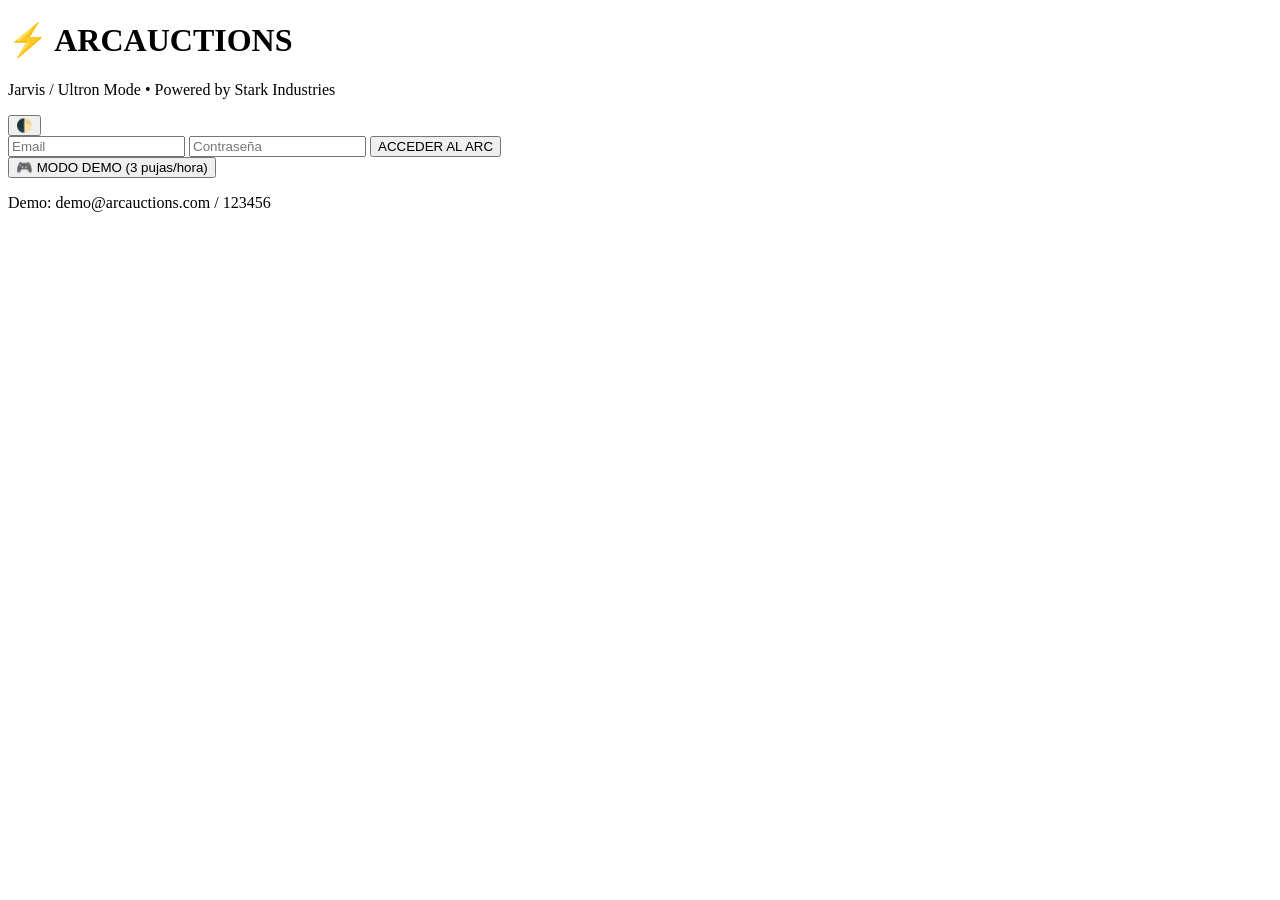
==== index.html @ f45451a6 "Create index.html" ====
<!DOCTYPE html>
<html lang="es">
<head>
  <meta charset="UTF-8">
  <meta name="viewport" content="width=device-width, initial-scale=1.0, viewport-fit=cover">
  <title>ArcAuctions | Powered by Arc Reactor</title>
  <meta name="description" content="Plataforma de subastas inteligente estilo Iron Man - Jarvis/Ultron">
  <link rel="manifest" href="manifest.json">
  <meta name="theme-color" content="#0057B3">
  <link rel="stylesheet" href="css/styles.css">
</head>
<body data-theme="jarvis">
  <div class="login-container">
    <div class="reactor-ring"></div>
    <h1>⚡ ARCAUCTIONS</h1>
    <p class="subtitle">Jarvis / Ultron Mode • Powered by Stark Industries</p>
    
    <div class="theme-toggle-login">
      <button id="theme-switch-login" class="btn-circle">🌓</button>
    </div>

    <form id="login-form">
      <input type="email" id="email" placeholder="Email" required>
      <input type="password" id="password" placeholder="Contraseña" required>
      <button type="submit" class="btn-rounded">ACCEDER AL ARC</button>
    </form>
    
    <button id="demo-btn" class="btn-outline">🎮 MODO DEMO (3 pujas/hora)</button>
    <p class="hint">Demo: demo@arcauctions.com / 123456</p>
  </div>

  <script type="module">
    import { initAuth } from './js/auth.js';
    import { setTheme } from './js/theme.js';
    
    window.onload = () => {
      initAuth();
      const savedTheme = localStorage.getItem('theme') || 'jarvis';
      document.body.setAttribute('data-theme', savedTheme);
      setTheme(savedTheme);
      
      document.getElementById('theme-switch-login').onclick = () => {
        const newTheme = document.body.getAttribute('data-theme') === 'jarvis' ? 'ultron' : 'jarvis';
        document.body.setAttribute('data-theme', newTheme);
        localStorage.setItem('theme', newTheme);
        setTheme(newTheme);
      };
    };
  </script>
</body>
</html>
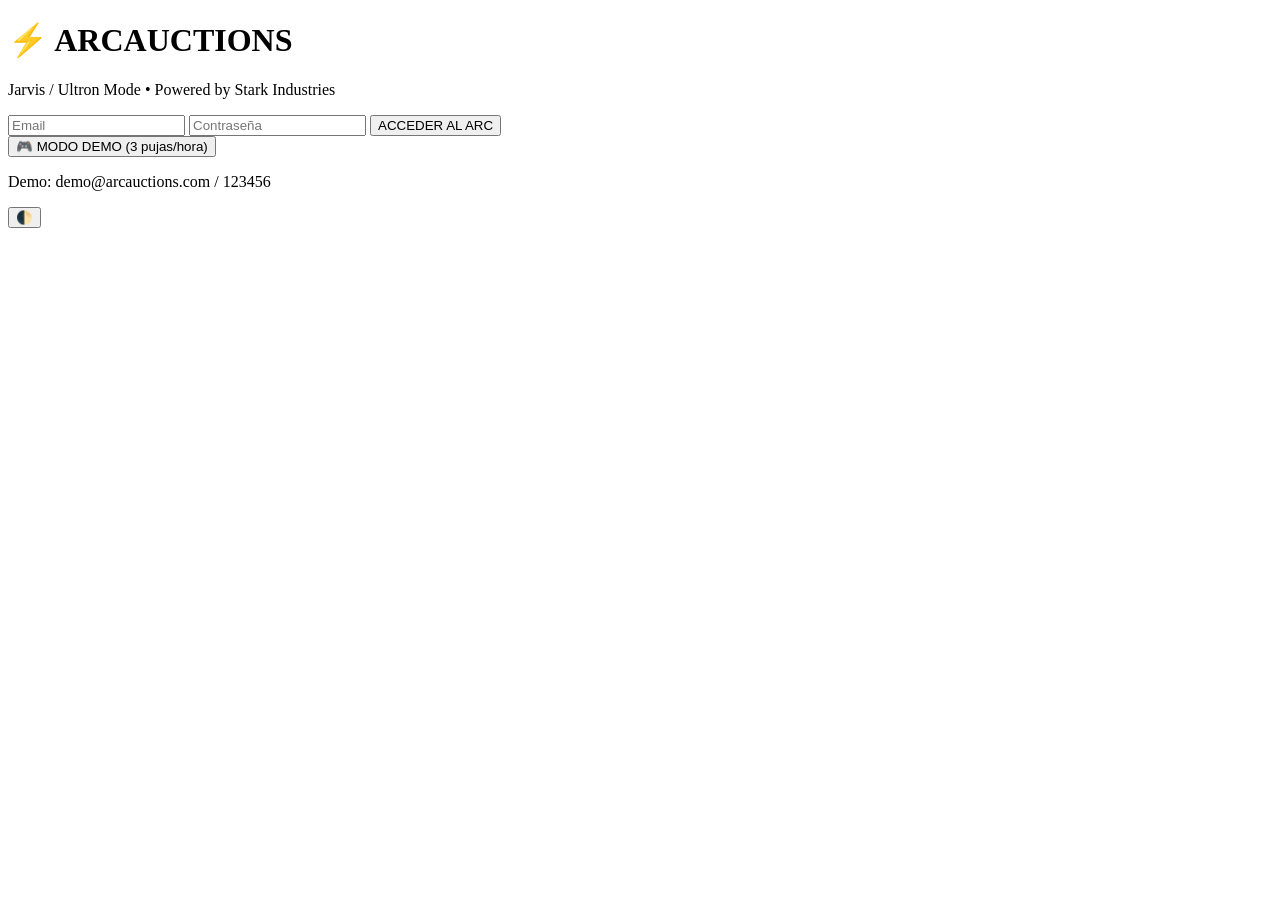
==== commit ddc48a13: "Update index.html" ====
--- a/index.html
+++ b/index.html
@@ -4,10 +4,9 @@
   <meta charset="UTF-8">
   <meta name="viewport" content="width=device-width, initial-scale=1.0, viewport-fit=cover">
   <title>ArcAuctions | Powered by Arc Reactor</title>
-  <meta name="description" content="Plataforma de subastas inteligente estilo Iron Man - Jarvis/Ultron">
-  <link rel="manifest" href="manifest.json">
+  <link rel="manifest" href="/ArcAuctions/manifest.json">
   <meta name="theme-color" content="#0057B3">
-  <link rel="stylesheet" href="css/styles.css">
+  <link rel="stylesheet" href="/ArcAuctions/css/styles.css">
 </head>
 <body data-theme="jarvis">
   <div class="login-container">
@@ -15,10 +14,6 @@
     <h1>⚡ ARCAUCTIONS</h1>
     <p class="subtitle">Jarvis / Ultron Mode • Powered by Stark Industries</p>
     
-    <div class="theme-toggle-login">
-      <button id="theme-switch-login" class="btn-circle">🌓</button>
-    </div>
-
     <form id="login-form">
       <input type="email" id="email" placeholder="Email" required>
       <input type="password" id="password" placeholder="Contraseña" required>
@@ -29,23 +24,36 @@
     <p class="hint">Demo: demo@arcauctions.com / 123456</p>
   </div>
 
+  <!-- Botón circular flotante para cambiar tema -->
+  <button id="theme-fab" class="theme-fab" title="Cambiar tema Jarvis/Ultron">
+    🌓
+  </button>
+
   <script type="module">
-    import { initAuth } from './js/auth.js';
-    import { setTheme } from './js/theme.js';
+    import { initAuth } from '/ArcAuctions/js/auth.js';
     
-    window.onload = () => {
-      initAuth();
-      const savedTheme = localStorage.getItem('theme') || 'jarvis';
-      document.body.setAttribute('data-theme', savedTheme);
-      setTheme(savedTheme);
-      
-      document.getElementById('theme-switch-login').onclick = () => {
-        const newTheme = document.body.getAttribute('data-theme') === 'jarvis' ? 'ultron' : 'jarvis';
+    // Inicializar tema guardado
+    const savedTheme = localStorage.getItem('theme') || 'jarvis';
+    document.body.setAttribute('data-theme', savedTheme);
+    
+    // Botón de tema
+    const themeFab = document.getElementById('theme-fab');
+    if (themeFab) {
+      themeFab.onclick = () => {
+        const current = document.body.getAttribute('data-theme') || 'jarvis';
+        const newTheme = current === 'jarvis' ? 'ultron' : 'jarvis';
         document.body.setAttribute('data-theme', newTheme);
         localStorage.setItem('theme', newTheme);
-        setTheme(newTheme);
+        
+        // Feedback visual
+        themeFab.style.transform = 'scale(1.2)';
+        setTimeout(() => {
+          themeFab.style.transform = 'scale(1)';
+        }, 200);
       };
-    };
+    }
+    
+    initAuth();
   </script>
 </body>
 </html>
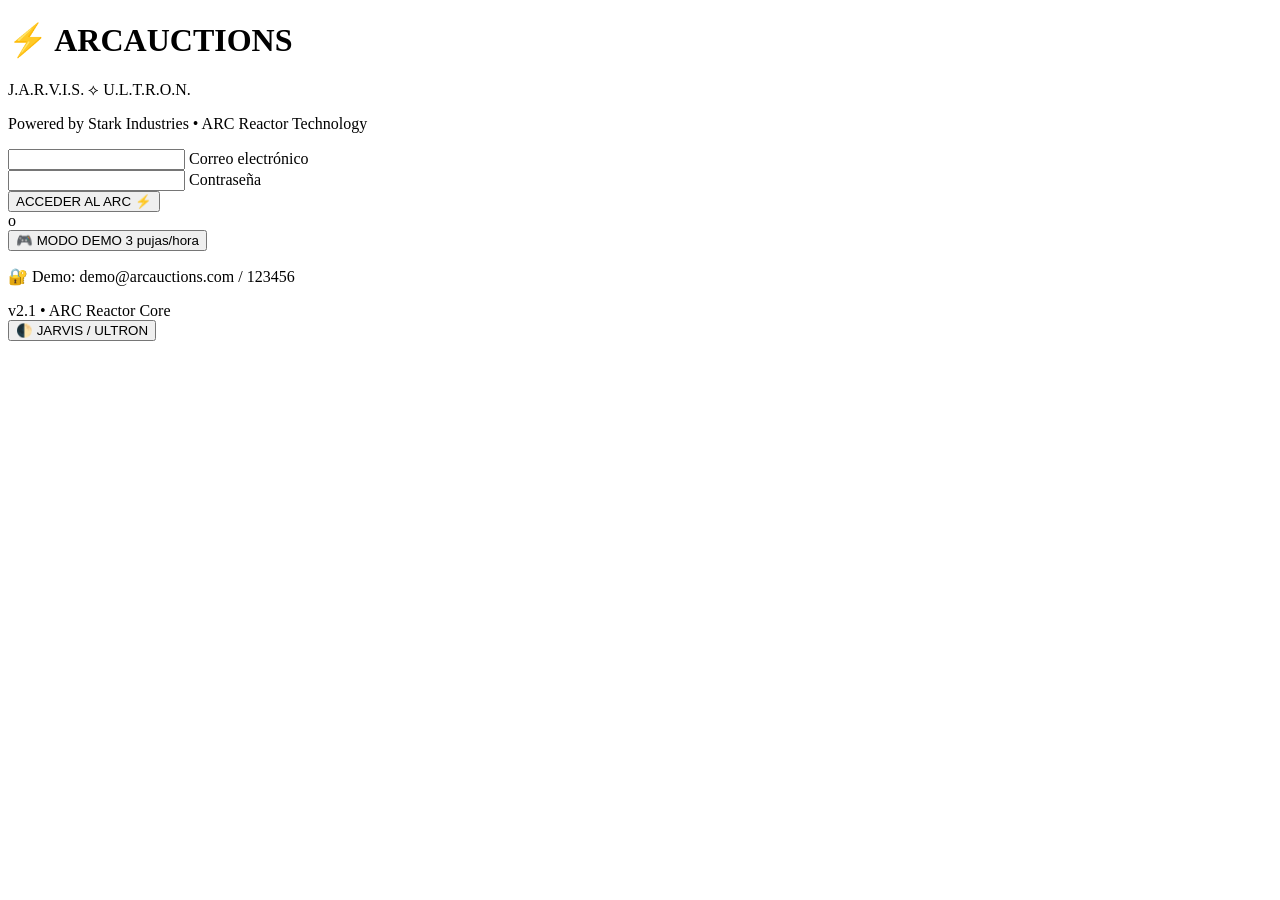
==== commit c2d2558a: "Update index.html" ====
--- a/index.html
+++ b/index.html
@@ -4,56 +4,508 @@
   <meta charset="UTF-8">
   <meta name="viewport" content="width=device-width, initial-scale=1.0, viewport-fit=cover">
   <title>ArcAuctions | Powered by Arc Reactor</title>
+  <meta name="description" content="Plataforma de subastas inteligente estilo Iron Man. Modo Jarvis y Ultron.">
+  <meta name="theme-color" content="#0057B3">
   <link rel="manifest" href="/ArcAuctions/manifest.json">
-  <meta name="theme-color" content="#0057B3">
   <link rel="stylesheet" href="/ArcAuctions/css/styles.css">
+  
+  <!-- Fuente profesional -->
+  <link href="https://fonts.googleapis.com/css2?family=Inter:wght@300;400;500;600;700;800&display=swap" rel="stylesheet">
+  
+  <style>
+    /* Estilos adicionales específicos para index */
+    .login-container {
+      animation: fadeInUp 0.6s ease-out;
+    }
+    
+    @keyframes fadeInUp {
+      from {
+        opacity: 0;
+        transform: translateY(30px);
+      }
+      to {
+        opacity: 1;
+        transform: translateY(0);
+      }
+    }
+    
+    .reactor-ring {
+      transition: all 0.3s ease;
+    }
+    
+    body.theme-jarvis .reactor-ring {
+      box-shadow: 0 0 60px rgba(0, 87, 179, 0.3);
+    }
+    
+    body.theme-ultron .reactor-ring {
+      box-shadow: 0 0 60px rgba(229, 57, 70, 0.3);
+    }
+    
+    .login-container input:focus {
+      outline: none;
+      transform: scale(1.02);
+    }
+    
+    .btn-rounded, .btn-outline {
+      transition: all 0.3s cubic-bezier(0.4, 0, 0.2, 1);
+    }
+    
+    .btn-rounded:active, .btn-outline:active {
+      transform: scale(0.96);
+    }
+  </style>
 </head>
-<body data-theme="jarvis">
+<body>
+  <!-- Efecto de partículas de fondo sutiles -->
+  <div class="particles-bg"></div>
+  
   <div class="login-container">
     <div class="reactor-ring"></div>
-    <h1>⚡ ARCAUCTIONS</h1>
-    <p class="subtitle">Jarvis / Ultron Mode • Powered by Stark Industries</p>
+    
+    <!-- Logo animado -->
+    <div class="logo-container">
+      <div class="arc-reactor-icon">
+        <div class="reactor-core"></div>
+        <div class="reactor-ring-inner"></div>
+      </div>
+      <h1 class="glitch-text" data-text="ARCAUCTIONS">⚡ ARCAUCTIONS</h1>
+    </div>
+    
+    <p class="subtitle" id="subtitle-text">
+      <span class="jarvis-text">J.A.R.V.I.S.</span> 
+      <span class="separator">⟡</span> 
+      <span class="ultron-text">U.L.T.R.O.N.</span>
+    </p>
+    <p class="subtitle-small">Powered by Stark Industries • ARC Reactor Technology</p>
     
     <form id="login-form">
-      <input type="email" id="email" placeholder="Email" required>
-      <input type="password" id="password" placeholder="Contraseña" required>
-      <button type="submit" class="btn-rounded">ACCEDER AL ARC</button>
+      <div class="input-group">
+        <input type="email" id="email" placeholder=" " required>
+        <label for="email">Correo electrónico</label>
+      </div>
+      
+      <div class="input-group">
+        <input type="password" id="password" placeholder=" " required>
+        <label for="password">Contraseña</label>
+      </div>
+      
+      <button type="submit" class="btn-rounded">
+        <span class="btn-text">ACCEDER AL ARC</span>
+        <span class="btn-icon">⚡</span>
+      </button>
     </form>
     
-    <button id="demo-btn" class="btn-outline">🎮 MODO DEMO (3 pujas/hora)</button>
-    <p class="hint">Demo: demo@arcauctions.com / 123456</p>
+    <div class="divider">
+      <span>o</span>
+    </div>
+    
+    <button id="demo-btn" class="btn-outline">
+      <span class="demo-icon">🎮</span>
+      <span>MODO DEMO</span>
+      <span class="demo-badge">3 pujas/hora</span>
+    </button>
+    
+    <div class="info-card">
+      <p class="hint">
+        <span class="hint-icon">🔐</span>
+        Demo: demo@arcauctions.com / 123456
+      </p>
+    </div>
+    
+    <div class="version-tag">
+      <span>v2.1</span>
+      <span>•</span>
+      <span>ARC Reactor Core</span>
+    </div>
   </div>
 
-  <!-- Botón circular flotante para cambiar tema -->
-  <button id="theme-fab" class="theme-fab" title="Cambiar tema Jarvis/Ultron">
-    🌓
+  <!-- Botón circular flotante para cambiar tema con tooltip mejorado -->
+  <button id="theme-fab" class="theme-fab" title="Cambiar entre JARVIS y ULTRON">
+    <span class="fab-icon">🌓</span>
+    <span class="fab-tooltip">JARVIS / ULTRON</span>
   </button>
 
   <script type="module">
     import { initAuth } from '/ArcAuctions/js/auth.js';
-    
-    // Inicializar tema guardado
-    const savedTheme = localStorage.getItem('theme') || 'jarvis';
-    document.body.setAttribute('data-theme', savedTheme);
-    
-    // Botón de tema
+    import { initTheme, toggleTheme, getCurrentTheme } from '/ArcAuctions/js/theme.js';
+    
+    // Inicializar tema guardado (usa el sistema de clases actualizado)
+    initTheme();
+    
+    // Actualizar texto del subtítulo según el tema
+    function updateSubtitleTheme() {
+      const subtitle = document.getElementById('subtitle-text');
+      if (subtitle) {
+        const currentTheme = getCurrentTheme();
+        if (currentTheme === 'ultron') {
+          subtitle.style.opacity = '1';
+        } else {
+          subtitle.style.opacity = '1';
+        }
+      }
+    }
+    
+    // Botón de tema con feedback mejorado
     const themeFab = document.getElementById('theme-fab');
     if (themeFab) {
-      themeFab.onclick = () => {
-        const current = document.body.getAttribute('data-theme') || 'jarvis';
-        const newTheme = current === 'jarvis' ? 'ultron' : 'jarvis';
-        document.body.setAttribute('data-theme', newTheme);
-        localStorage.setItem('theme', newTheme);
+      themeFab.onclick = (e) => {
+        e.preventDefault();
+        const newTheme = toggleTheme();
         
-        // Feedback visual
-        themeFab.style.transform = 'scale(1.2)';
+        // Feedback visual avanzado
+        themeFab.style.transform = 'scale(1.3)';
+        themeFab.style.transition = 'all 0.2s cubic-bezier(0.34, 1.56, 0.64, 1)';
+        
+        // Añadir efecto de onda
+        const ripple = document.createElement('span');
+        ripple.classList.add('fab-ripple');
+        themeFab.appendChild(ripple);
+        
         setTimeout(() => {
           themeFab.style.transform = 'scale(1)';
-        }, 200);
+          ripple.remove();
+        }, 300);
+        
+        // Actualizar subtítulo
+        updateSubtitleTheme();
+        
+        // Cambiar color del theme-color meta tag
+        const metaTheme = document.querySelector('meta[name="theme-color"]');
+        if (metaTheme) {
+          metaTheme.setAttribute('content', newTheme === 'jarvis' ? '#0057B3' : '#E63946');
+        }
       };
     }
     
+    // Animación de entrada para los inputs
+    const inputs = document.querySelectorAll('.input-group input');
+    inputs.forEach(input => {
+      input.addEventListener('focus', () => {
+        input.parentElement.classList.add('focused');
+      });
+      input.addEventListener('blur', () => {
+        if (!input.value) {
+          input.parentElement.classList.remove('focused');
+        }
+      });
+      if (input.value) {
+        input.parentElement.classList.add('focused');
+      }
+    });
+    
+    // Inicializar autenticación
     initAuth();
+    updateSubtitleTheme();
+    
+    // Efecto de partículas sutiles según el tema
+    function createParticles() {
+      const particlesContainer = document.querySelector('.particles-bg');
+      if (!particlesContainer) return;
+      
+      for (let i = 0; i < 30; i++) {
+        const particle = document.createElement('div');
+        particle.classList.add('particle');
+        particle.style.left = Math.random() * 100 + '%';
+        particle.style.top = Math.random() * 100 + '%';
+        particle.style.animationDelay = Math.random() * 10 + 's';
+        particle.style.animationDuration = 5 + Math.random() * 10 + 's';
+        particlesContainer.appendChild(particle);
+      }
+    }
+    
+    // Aplicar estilos de partículas dinámicamente
+    const style = document.createElement('style');
+    style.textContent = `
+      .particles-bg {
+        position: fixed;
+        top: 0;
+        left: 0;
+        width: 100%;
+        height: 100%;
+        pointer-events: none;
+        z-index: -2;
+        overflow: hidden;
+      }
+      
+      .particle {
+        position: absolute;
+        width: 2px;
+        height: 2px;
+        background: currentColor;
+        opacity: 0.3;
+        border-radius: 50%;
+        animation: floatParticle linear infinite;
+      }
+      
+      @keyframes floatParticle {
+        0% {
+          transform: translateY(0) translateX(0);
+          opacity: 0;
+        }
+        10% {
+          opacity: 0.5;
+        }
+        90% {
+          opacity: 0.5;
+        }
+        100% {
+          transform: translateY(-100vh) translateX(20px);
+          opacity: 0;
+        }
+      }
+      
+      body.theme-jarvis .particle {
+        background: #0057B3;
+      }
+      
+      body.theme-ultron .particle {
+        background: #E63946;
+      }
+      
+      .logo-container {
+        text-align: center;
+        margin-bottom: 20px;
+      }
+      
+      .arc-reactor-icon {
+        width: 80px;
+        height: 80px;
+        margin: 0 auto 15px;
+        position: relative;
+        display: flex;
+        align-items: center;
+        justify-content: center;
+      }
+      
+      .reactor-core {
+        width: 30px;
+        height: 30px;
+        background: var(--accent);
+        border-radius: 50%;
+        box-shadow: 0 0 20px var(--accent-glow);
+        animation: pulseCore 2s ease-in-out infinite;
+        z-index: 2;
+      }
+      
+      .reactor-ring-inner {
+        position: absolute;
+        width: 60px;
+        height: 60px;
+        border: 2px solid var(--accent);
+        border-radius: 50%;
+        animation: rotateRing 3s linear infinite;
+      }
+      
+      @keyframes rotateRing {
+        from { transform: rotate(0deg); }
+        to { transform: rotate(360deg); }
+      }
+      
+      @keyframes pulseCore {
+        0%, 100% { opacity: 0.7; transform: scale(1); }
+        50% { opacity: 1; transform: scale(1.1); }
+      }
+      
+      .glitch-text {
+        font-size: 32px;
+        font-weight: 800;
+        letter-spacing: 3px;
+        position: relative;
+        animation: none;
+      }
+      
+      body.theme-ultron .glitch-text {
+        animation: glitch 3s infinite;
+      }
+      
+      @keyframes glitch {
+        0%, 100% { transform: skew(0deg, 0deg); opacity: 1; }
+        95% { transform: skew(0deg, 0deg); opacity: 1; }
+        96% { transform: skew(5deg, 2deg); opacity: 0.8; }
+        97% { transform: skew(-3deg, -1deg); opacity: 0.9; }
+        98% { transform: skew(2deg, 3deg); opacity: 0.85; }
+        99% { transform: skew(-2deg, -2deg); opacity: 0.95; }
+      }
+      
+      .subtitle-small {
+        font-size: 11px;
+        opacity: 0.6;
+        letter-spacing: 1px;
+        margin-top: -5px;
+      }
+      
+      .jarvis-text {
+        font-weight: 600;
+      }
+      
+      .ultron-text {
+        font-weight: 600;
+      }
+      
+      body.theme-jarvis .jarvis-text {
+        color: #0057B3;
+        text-shadow: 0 0 5px rgba(0,87,179,0.5);
+      }
+      
+      body.theme-ultron .ultron-text {
+        color: #E63946;
+        text-shadow: 0 0 5px rgba(229,57,70,0.5);
+      }
+      
+      .separator {
+        margin: 0 10px;
+        opacity: 0.5;
+      }
+      
+      .input-group {
+        position: relative;
+        margin-bottom: 25px;
+      }
+      
+      .input-group label {
+        position: absolute;
+        left: 20px;
+        top: 50%;
+        transform: translateY(-50%);
+        font-size: 14px;
+        transition: all 0.2s ease;
+        pointer-events: none;
+        opacity: 0.6;
+      }
+      
+      .input-group input {
+        width: 100%;
+        padding: 14px 20px;
+        border-radius: 40px;
+        border: 1px solid var(--border);
+        background: var(--input-bg);
+        color: var(--text);
+        font-size: 14px;
+        transition: all 0.2s ease;
+      }
+      
+      .input-group input:focus {
+        border-color: var(--accent);
+        box-shadow: 0 0 10px var(--accent-glow);
+      }
+      
+      .input-group.focused label,
+      .input-group input:focus + label,
+      .input-group input:not(:placeholder-shown) + label {
+        top: 0;
+        transform: translateY(-50%) scale(0.85);
+        background: var(--card-bg);
+        padding: 0 8px;
+        left: 15px;
+        opacity: 1;
+      }
+      
+      .btn-text {
+        margin-right: 8px;
+      }
+      
+      .divider {
+        display: flex;
+        align-items: center;
+        text-align: center;
+        margin: 20px 0;
+      }
+      
+      .divider::before,
+      .divider::after {
+        content: '';
+        flex: 1;
+        border-bottom: 1px solid var(--border);
+        opacity: 0.3;
+      }
+      
+      .divider span {
+        margin: 0 15px;
+        font-size: 12px;
+        opacity: 0.6;
+      }
+      
+      .demo-badge {
+        font-size: 10px;
+        background: var(--accent);
+        color: white;
+        padding: 2px 8px;
+        border-radius: 20px;
+        margin-left: 8px;
+      }
+      
+      body.theme-ultron .demo-badge {
+        background: #8B0000;
+      }
+      
+      .info-card {
+        background: var(--card-bg);
+        border-radius: 15px;
+        padding: 12px;
+        margin-top: 20px;
+        text-align: center;
+        border-left: 3px solid var(--border);
+      }
+      
+      .hint-icon {
+        margin-right: 8px;
+      }
+      
+      .version-tag {
+        display: flex;
+        justify-content: center;
+        gap: 8px;
+        margin-top: 25px;
+        font-size: 10px;
+        opacity: 0.4;
+      }
+      
+      .fab-tooltip {
+        position: absolute;
+        right: 55px;
+        background: var(--card-bg);
+        padding: 5px 12px;
+        border-radius: 20px;
+        font-size: 11px;
+        white-space: nowrap;
+        opacity: 0;
+        visibility: hidden;
+        transition: all 0.2s ease;
+        pointer-events: none;
+        border: 1px solid var(--border);
+      }
+      
+      .theme-fab:hover .fab-tooltip {
+        opacity: 1;
+        visibility: visible;
+        right: 65px;
+      }
+      
+      .fab-ripple {
+        position: absolute;
+        width: 100%;
+        height: 100%;
+        border-radius: 50%;
+        background: radial-gradient(circle, var(--accent-glow) 0%, transparent 70%);
+        animation: ripple 0.4s ease-out;
+        pointer-events: none;
+      }
+      
+      @keyframes ripple {
+        from {
+          transform: scale(0.5);
+          opacity: 0.8;
+        }
+        to {
+          transform: scale(2);
+          opacity: 0;
+        }
+      }
+    `;
+    document.head.appendChild(style);
+    
+    // Crear partículas
+    createParticles();
   </script>
 </body>
 </html>
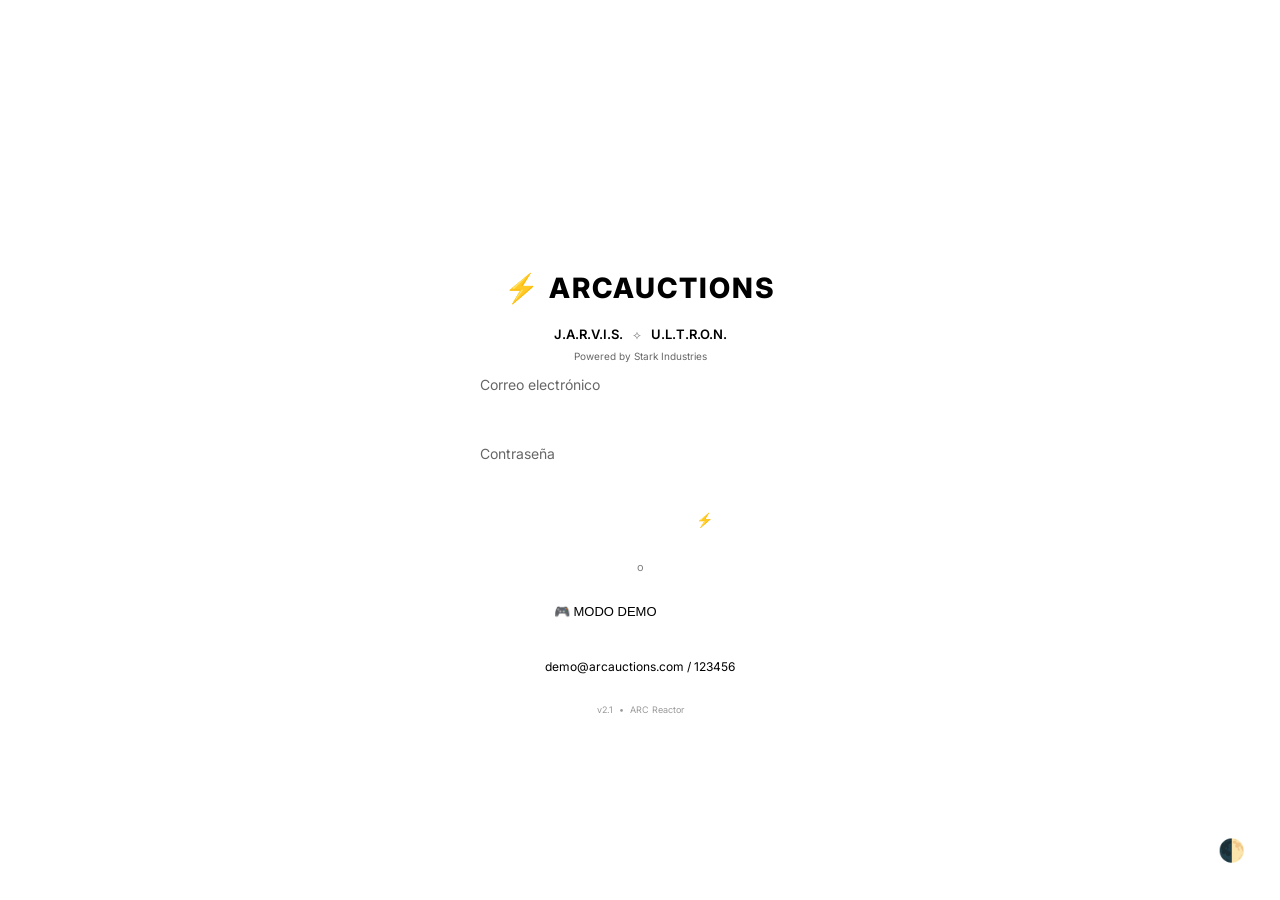
==== commit 45a96601: "Update index.html" ====
--- a/index.html
+++ b/index.html
@@ -9,74 +9,396 @@
   <link rel="manifest" href="/ArcAuctions/manifest.json">
   <link rel="stylesheet" href="/ArcAuctions/css/styles.css">
   
-  <!-- Fuente profesional -->
   <link href="https://fonts.googleapis.com/css2?family=Inter:wght@300;400;500;600;700;800&display=swap" rel="stylesheet">
   
   <style>
-    /* Estilos adicionales específicos para index */
+    * {
+      margin: 0;
+      padding: 0;
+      box-sizing: border-box;
+    }
+    
+    body {
+      font-family: 'Inter', sans-serif;
+      min-height: 100vh;
+      display: flex;
+      align-items: center;
+      justify-content: center;
+      transition: all 0.3s ease;
+    }
+    
+    /* Login container más compacto */
     .login-container {
-      animation: fadeInUp 0.6s ease-out;
-    }
-    
-    @keyframes fadeInUp {
-      from {
+      max-width: 420px;
+      width: 90%;
+      margin: 40px auto;
+      text-align: center;
+      padding: 40px 30px;
+      background: var(--card-bg);
+      border-radius: 40px;
+      box-shadow: 0 0 40px var(--shadow);
+      position: relative;
+      z-index: 10;
+    }
+    
+    /* Logo y reactor ARC (visible) */
+    .logo-container {
+      text-align: center;
+      margin-bottom: 20px;
+    }
+    
+    .arc-reactor-icon {
+      width: 70px;
+      height: 70px;
+      margin: 0 auto 15px;
+      position: relative;
+      display: flex;
+      align-items: center;
+      justify-content: center;
+    }
+    
+    .reactor-core {
+      width: 25px;
+      height: 25px;
+      background: var(--accent);
+      border-radius: 50%;
+      box-shadow: 0 0 20px var(--accent-glow);
+      animation: pulseCore 2s ease-in-out infinite;
+      z-index: 2;
+    }
+    
+    .reactor-ring-inner {
+      position: absolute;
+      width: 55px;
+      height: 55px;
+      border: 2px solid var(--accent);
+      border-radius: 50%;
+      animation: rotateRing 3s linear infinite;
+    }
+    
+    @keyframes rotateRing {
+      from { transform: rotate(0deg); }
+      to { transform: rotate(360deg); }
+    }
+    
+    @keyframes pulseCore {
+      0%, 100% { opacity: 0.7; transform: scale(1); }
+      50% { opacity: 1; transform: scale(1.1); }
+    }
+    
+    /* Título */
+    h1 {
+      font-size: 28px;
+      font-weight: 800;
+      letter-spacing: 2px;
+      margin-bottom: 8px;
+    }
+    
+    /* Subtítulo más compacto */
+    .subtitle {
+      font-size: 14px;
+      font-weight: 500;
+      margin: 8px 0;
+    }
+    
+    .jarvis-text, .ultron-text {
+      font-size: 13px;
+      font-weight: 600;
+    }
+    
+    body.theme-jarvis .jarvis-text {
+      color: #0057B3;
+    }
+    
+    body.theme-ultron .ultron-text {
+      color: #E63946;
+    }
+    
+    .separator {
+      margin: 0 6px;
+      opacity: 0.5;
+      font-size: 12px;
+    }
+    
+    .subtitle-small {
+      font-size: 10px;
+      opacity: 0.6;
+      margin-top: 5px;
+    }
+    
+    /* Efecto glitch SOLO en modo Ultron (visible) */
+    body.theme-ultron .glitch-text {
+      animation: glitch 3s infinite;
+    }
+    
+    @keyframes glitch {
+      0%, 100% { transform: skew(0deg, 0deg); }
+      96% { transform: skew(3deg, 1deg); opacity: 0.9; }
+      97% { transform: skew(-2deg, -1deg); }
+      98% { transform: skew(2deg, 2deg); }
+      99% { transform: skew(-1deg, -2deg); }
+    }
+    
+    /* Inputs flotantes modernos */
+    .input-group {
+      position: relative;
+      margin-bottom: 25px;
+    }
+    
+    .input-group label {
+      position: absolute;
+      left: 20px;
+      top: 50%;
+      transform: translateY(-50%);
+      font-size: 14px;
+      transition: all 0.2s ease;
+      pointer-events: none;
+      opacity: 0.6;
+    }
+    
+    .input-group input {
+      width: 100%;
+      padding: 14px 20px;
+      border-radius: 40px;
+      border: 1px solid var(--border);
+      background: var(--input-bg);
+      color: var(--text);
+      font-size: 14px;
+      transition: all 0.2s ease;
+    }
+    
+    .input-group input:focus {
+      outline: none;
+      border-color: var(--accent);
+      box-shadow: 0 0 10px var(--accent-glow);
+    }
+    
+    .input-group.focused label,
+    .input-group input:focus + label,
+    .input-group input:not(:placeholder-shown) + label {
+      top: 0;
+      transform: translateY(-50%) scale(0.85);
+      background: var(--card-bg);
+      padding: 0 8px;
+      left: 15px;
+      opacity: 1;
+    }
+    
+    /* Botones */
+    .btn-rounded {
+      display: inline-flex;
+      align-items: center;
+      justify-content: center;
+      gap: 8px;
+      width: 100%;
+      padding: 12px 24px;
+      background: var(--accent);
+      color: white;
+      border: none;
+      border-radius: 40px;
+      font-weight: 700;
+      font-size: 14px;
+      cursor: pointer;
+      transition: all 0.2s ease;
+    }
+    
+    .btn-rounded:hover {
+      transform: scale(1.02);
+      filter: brightness(1.1);
+    }
+    
+    .btn-outline {
+      display: inline-flex;
+      align-items: center;
+      justify-content: center;
+      gap: 8px;
+      width: 100%;
+      padding: 10px 20px;
+      background: transparent;
+      border: 2px solid var(--border);
+      color: var(--text);
+      border-radius: 40px;
+      font-weight: 500;
+      font-size: 13px;
+      cursor: pointer;
+      transition: all 0.2s ease;
+    }
+    
+    .btn-outline:hover {
+      background: var(--accent);
+      border-color: var(--accent);
+      color: white;
+    }
+    
+    .demo-badge {
+      font-size: 9px;
+      background: var(--accent);
+      color: white;
+      padding: 2px 6px;
+      border-radius: 20px;
+    }
+    
+    .divider {
+      display: flex;
+      align-items: center;
+      margin: 20px 0;
+    }
+    
+    .divider::before,
+    .divider::after {
+      content: '';
+      flex: 1;
+      border-bottom: 1px solid var(--border);
+      opacity: 0.3;
+    }
+    
+    .divider span {
+      margin: 0 12px;
+      font-size: 11px;
+      opacity: 0.5;
+    }
+    
+    /* Info card compacta */
+    .info-card {
+      background: var(--card-bg);
+      border-radius: 20px;
+      padding: 10px;
+      margin-top: 20px;
+      text-align: center;
+      border-left: 3px solid var(--accent);
+      font-size: 12px;
+    }
+    
+    .version-tag {
+      display: flex;
+      justify-content: center;
+      gap: 6px;
+      margin-top: 20px;
+      font-size: 9px;
+      opacity: 0.4;
+    }
+    
+    /* Partículas visibles */
+    .particles-bg {
+      position: fixed;
+      top: 0;
+      left: 0;
+      width: 100%;
+      height: 100%;
+      pointer-events: none;
+      z-index: 0;
+      overflow: hidden;
+    }
+    
+    .particle {
+      position: absolute;
+      width: 2px;
+      height: 2px;
+      border-radius: 50%;
+      animation: floatParticle linear infinite;
+    }
+    
+    body.theme-jarvis .particle {
+      background: #0057B3;
+    }
+    
+    body.theme-ultron .particle {
+      background: #E63946;
+    }
+    
+    @keyframes floatParticle {
+      0% {
+        transform: translateY(100vh) translateX(0);
         opacity: 0;
-        transform: translateY(30px);
       }
-      to {
-        opacity: 1;
-        transform: translateY(0);
+      10% {
+        opacity: 0.5;
       }
-    }
-    
-    .reactor-ring {
-      transition: all 0.3s ease;
-    }
-    
-    body.theme-jarvis .reactor-ring {
-      box-shadow: 0 0 60px rgba(0, 87, 179, 0.3);
-    }
-    
-    body.theme-ultron .reactor-ring {
-      box-shadow: 0 0 60px rgba(229, 57, 70, 0.3);
-    }
-    
-    .login-container input:focus {
-      outline: none;
-      transform: scale(1.02);
-    }
-    
-    .btn-rounded, .btn-outline {
-      transition: all 0.3s cubic-bezier(0.4, 0, 0.2, 1);
-    }
-    
-    .btn-rounded:active, .btn-outline:active {
-      transform: scale(0.96);
+      90% {
+        opacity: 0.5;
+      }
+      100% {
+        transform: translateY(-100vh) translateX(20px);
+        opacity: 0;
+      }
+    }
+    
+    /* Botón tema con tooltip */
+    .theme-fab {
+      position: fixed;
+      bottom: 25px;
+      right: 25px;
+      width: 48px;
+      height: 48px;
+      border-radius: 50%;
+      background: var(--accent);
+      color: white;
+      border: none;
+      font-size: 22px;
+      cursor: pointer;
+      z-index: 1001;
+      transition: all 0.2s ease;
+      display: flex;
+      align-items: center;
+      justify-content: center;
+    }
+    
+    .fab-tooltip {
+      position: absolute;
+      right: 55px;
+      background: var(--card-bg);
+      padding: 4px 10px;
+      border-radius: 16px;
+      font-size: 10px;
+      white-space: nowrap;
+      opacity: 0;
+      visibility: hidden;
+      transition: all 0.2s;
+      pointer-events: none;
+      border: 1px solid var(--border);
+    }
+    
+    .theme-fab:hover .fab-tooltip {
+      opacity: 1;
+      visibility: visible;
+      right: 60px;
+    }
+    
+    .fab-ripple {
+      position: absolute;
+      width: 100%;
+      height: 100%;
+      border-radius: 50%;
+      background: radial-gradient(circle, var(--accent-glow) 0%, transparent 70%);
+      animation: ripple 0.4s ease-out;
+      pointer-events: none;
+    }
+    
+    @keyframes ripple {
+      from { transform: scale(0.5); opacity: 0.8; }
+      to { transform: scale(2); opacity: 0; }
     }
   </style>
 </head>
 <body>
-  <!-- Efecto de partículas de fondo sutiles -->
-  <div class="particles-bg"></div>
+  <div class="particles-bg" id="particles-container"></div>
   
   <div class="login-container">
-    <div class="reactor-ring"></div>
-    
-    <!-- Logo animado -->
+    <!-- Logo con reactor ARC visible -->
     <div class="logo-container">
       <div class="arc-reactor-icon">
         <div class="reactor-core"></div>
         <div class="reactor-ring-inner"></div>
       </div>
-      <h1 class="glitch-text" data-text="ARCAUCTIONS">⚡ ARCAUCTIONS</h1>
+      <h1 class="glitch-text">⚡ ARCAUCTIONS</h1>
     </div>
     
-    <p class="subtitle" id="subtitle-text">
-      <span class="jarvis-text">J.A.R.V.I.S.</span> 
-      <span class="separator">⟡</span> 
+    <p class="subtitle">
+      <span class="jarvis-text">J.A.R.V.I.S.</span>
+      <span class="separator">⟡</span>
       <span class="ultron-text">U.L.T.R.O.N.</span>
     </p>
-    <p class="subtitle-small">Powered by Stark Industries • ARC Reactor Technology</p>
+    <p class="subtitle-small">Powered by Stark Industries</p>
     
     <form id="login-form">
       <div class="input-group">
@@ -90,8 +412,7 @@
       </div>
       
       <button type="submit" class="btn-rounded">
-        <span class="btn-text">ACCEDER AL ARC</span>
-        <span class="btn-icon">⚡</span>
+        ACCEDER AL ARC ⚡
       </button>
     </form>
     
@@ -100,28 +421,23 @@
     </div>
     
     <button id="demo-btn" class="btn-outline">
-      <span class="demo-icon">🎮</span>
-      <span>MODO DEMO</span>
+      🎮 MODO DEMO
       <span class="demo-badge">3 pujas/hora</span>
     </button>
     
     <div class="info-card">
-      <p class="hint">
-        <span class="hint-icon">🔐</span>
-        Demo: demo@arcauctions.com / 123456
-      </p>
+      demo@arcauctions.com / 123456
     </div>
     
     <div class="version-tag">
       <span>v2.1</span>
       <span>•</span>
-      <span>ARC Reactor Core</span>
+      <span>ARC Reactor</span>
     </div>
   </div>
 
-  <!-- Botón circular flotante para cambiar tema con tooltip mejorado -->
-  <button id="theme-fab" class="theme-fab" title="Cambiar entre JARVIS y ULTRON">
-    <span class="fab-icon">🌓</span>
+  <button id="theme-fab" class="theme-fab">
+    🌓
     <span class="fab-tooltip">JARVIS / ULTRON</span>
   </button>
 
@@ -129,383 +445,58 @@
     import { initAuth } from '/ArcAuctions/js/auth.js';
     import { initTheme, toggleTheme, getCurrentTheme } from '/ArcAuctions/js/theme.js';
     
-    // Inicializar tema guardado (usa el sistema de clases actualizado)
     initTheme();
     
-    // Actualizar texto del subtítulo según el tema
-    function updateSubtitleTheme() {
-      const subtitle = document.getElementById('subtitle-text');
-      if (subtitle) {
-        const currentTheme = getCurrentTheme();
-        if (currentTheme === 'ultron') {
-          subtitle.style.opacity = '1';
-        } else {
-          subtitle.style.opacity = '1';
-        }
+    // Crear partículas visibles
+    function createParticles() {
+      const container = document.getElementById('particles-container');
+      if (!container) return;
+      container.innerHTML = '';
+      for (let i = 0; i回道<50; i++) {
+        const particle = document.createElement('div');
+        particle.classList.add('particle');
+        particle.style.left = Math.random() * 100 + '%';
+        particle.style.animationDelay = Math.random() * 10 + 's';
+        particle.style.animationDuration = 5 + Math.random() * 15 + 's';
+        container.appendChild(particle);
       }
     }
     
-    // Botón de tema con feedback mejorado
+    createParticles();
+    
     const themeFab = document.getElementById('theme-fab');
     if (themeFab) {
       themeFab.onclick = (e) => {
         e.preventDefault();
-        const newTheme = toggleTheme();
+        toggleTheme();
         
-        // Feedback visual avanzado
-        themeFab.style.transform = 'scale(1.3)';
-        themeFab.style.transition = 'all 0.2s cubic-bezier(0.34, 1.56, 0.64, 1)';
-        
-        // Añadir efecto de onda
+        themeFab.style.transform = 'scale(1.2)';
         const ripple = document.createElement('span');
         ripple.classList.add('fab-ripple');
         themeFab.appendChild(ripple);
-        
         setTimeout(() => {
           themeFab.style.transform = 'scale(1)';
           ripple.remove();
         }, 300);
         
-        // Actualizar subtítulo
-        updateSubtitleTheme();
-        
-        // Cambiar color del theme-color meta tag
         const metaTheme = document.querySelector('meta[name="theme-color"]');
         if (metaTheme) {
+          const newTheme = getCurrentTheme();
           metaTheme.setAttribute('content', newTheme === 'jarvis' ? '#0057B3' : '#E63946');
         }
       };
     }
     
-    // Animación de entrada para los inputs
     const inputs = document.querySelectorAll('.input-group input');
     inputs.forEach(input => {
-      input.addEventListener('focus', () => {
-        input.parentElement.classList.add('focused');
+      input.addEventListener('focus', () => input.parentElement.classList.add('focused'));
+      input.addEventListener('blur', () => {
+        if (!input.value) input.parentElement.classList.remove('focused');
       });
-      input.addEventListener('blur', () => {
-        if (!input.value) {
-          input.parentElement.classList.remove('focused');
-        }
-      });
-      if (input.value) {
-        input.parentElement.classList.add('focused');
-      }
+      if (input.value) input.parentElement.classList.add('focused');
     });
     
-    // Inicializar autenticación
     initAuth();
-    updateSubtitleTheme();
-    
-    // Efecto de partículas sutiles según el tema
-    function createParticles() {
-      const particlesContainer = document.querySelector('.particles-bg');
-      if (!particlesContainer) return;
-      
-      for (let i = 0; i < 30; i++) {
-        const particle = document.createElement('div');
-        particle.classList.add('particle');
-        particle.style.left = Math.random() * 100 + '%';
-        particle.style.top = Math.random() * 100 + '%';
-        particle.style.animationDelay = Math.random() * 10 + 's';
-        particle.style.animationDuration = 5 + Math.random() * 10 + 's';
-        particlesContainer.appendChild(particle);
-      }
-    }
-    
-    // Aplicar estilos de partículas dinámicamente
-    const style = document.createElement('style');
-    style.textContent = `
-      .particles-bg {
-        position: fixed;
-        top: 0;
-        left: 0;
-        width: 100%;
-        height: 100%;
-        pointer-events: none;
-        z-index: -2;
-        overflow: hidden;
-      }
-      
-      .particle {
-        position: absolute;
-        width: 2px;
-        height: 2px;
-        background: currentColor;
-        opacity: 0.3;
-        border-radius: 50%;
-        animation: floatParticle linear infinite;
-      }
-      
-      @keyframes floatParticle {
-        0% {
-          transform: translateY(0) translateX(0);
-          opacity: 0;
-        }
-        10% {
-          opacity: 0.5;
-        }
-        90% {
-          opacity: 0.5;
-        }
-        100% {
-          transform: translateY(-100vh) translateX(20px);
-          opacity: 0;
-        }
-      }
-      
-      body.theme-jarvis .particle {
-        background: #0057B3;
-      }
-      
-      body.theme-ultron .particle {
-        background: #E63946;
-      }
-      
-      .logo-container {
-        text-align: center;
-        margin-bottom: 20px;
-      }
-      
-      .arc-reactor-icon {
-        width: 80px;
-        height: 80px;
-        margin: 0 auto 15px;
-        position: relative;
-        display: flex;
-        align-items: center;
-        justify-content: center;
-      }
-      
-      .reactor-core {
-        width: 30px;
-        height: 30px;
-        background: var(--accent);
-        border-radius: 50%;
-        box-shadow: 0 0 20px var(--accent-glow);
-        animation: pulseCore 2s ease-in-out infinite;
-        z-index: 2;
-      }
-      
-      .reactor-ring-inner {
-        position: absolute;
-        width: 60px;
-        height: 60px;
-        border: 2px solid var(--accent);
-        border-radius: 50%;
-        animation: rotateRing 3s linear infinite;
-      }
-      
-      @keyframes rotateRing {
-        from { transform: rotate(0deg); }
-        to { transform: rotate(360deg); }
-      }
-      
-      @keyframes pulseCore {
-        0%, 100% { opacity: 0.7; transform: scale(1); }
-        50% { opacity: 1; transform: scale(1.1); }
-      }
-      
-      .glitch-text {
-        font-size: 32px;
-        font-weight: 800;
-        letter-spacing: 3px;
-        position: relative;
-        animation: none;
-      }
-      
-      body.theme-ultron .glitch-text {
-        animation: glitch 3s infinite;
-      }
-      
-      @keyframes glitch {
-        0%, 100% { transform: skew(0deg, 0deg); opacity: 1; }
-        95% { transform: skew(0deg, 0deg); opacity: 1; }
-        96% { transform: skew(5deg, 2deg); opacity: 0.8; }
-        97% { transform: skew(-3deg, -1deg); opacity: 0.9; }
-        98% { transform: skew(2deg, 3deg); opacity: 0.85; }
-        99% { transform: skew(-2deg, -2deg); opacity: 0.95; }
-      }
-      
-      .subtitle-small {
-        font-size: 11px;
-        opacity: 0.6;
-        letter-spacing: 1px;
-        margin-top: -5px;
-      }
-      
-      .jarvis-text {
-        font-weight: 600;
-      }
-      
-      .ultron-text {
-        font-weight: 600;
-      }
-      
-      body.theme-jarvis .jarvis-text {
-        color: #0057B3;
-        text-shadow: 0 0 5px rgba(0,87,179,0.5);
-      }
-      
-      body.theme-ultron .ultron-text {
-        color: #E63946;
-        text-shadow: 0 0 5px rgba(229,57,70,0.5);
-      }
-      
-      .separator {
-        margin: 0 10px;
-        opacity: 0.5;
-      }
-      
-      .input-group {
-        position: relative;
-        margin-bottom: 25px;
-      }
-      
-      .input-group label {
-        position: absolute;
-        left: 20px;
-        top: 50%;
-        transform: translateY(-50%);
-        font-size: 14px;
-        transition: all 0.2s ease;
-        pointer-events: none;
-        opacity: 0.6;
-      }
-      
-      .input-group input {
-        width: 100%;
-        padding: 14px 20px;
-        border-radius: 40px;
-        border: 1px solid var(--border);
-        background: var(--input-bg);
-        color: var(--text);
-        font-size: 14px;
-        transition: all 0.2s ease;
-      }
-      
-      .input-group input:focus {
-        border-color: var(--accent);
-        box-shadow: 0 0 10px var(--accent-glow);
-      }
-      
-      .input-group.focused label,
-      .input-group input:focus + label,
-      .input-group input:not(:placeholder-shown) + label {
-        top: 0;
-        transform: translateY(-50%) scale(0.85);
-        background: var(--card-bg);
-        padding: 0 8px;
-        left: 15px;
-        opacity: 1;
-      }
-      
-      .btn-text {
-        margin-right: 8px;
-      }
-      
-      .divider {
-        display: flex;
-        align-items: center;
-        text-align: center;
-        margin: 20px 0;
-      }
-      
-      .divider::before,
-      .divider::after {
-        content: '';
-        flex: 1;
-        border-bottom: 1px solid var(--border);
-        opacity: 0.3;
-      }
-      
-      .divider span {
-        margin: 0 15px;
-        font-size: 12px;
-        opacity: 0.6;
-      }
-      
-      .demo-badge {
-        font-size: 10px;
-        background: var(--accent);
-        color: white;
-        padding: 2px 8px;
-        border-radius: 20px;
-        margin-left: 8px;
-      }
-      
-      body.theme-ultron .demo-badge {
-        background: #8B0000;
-      }
-      
-      .info-card {
-        background: var(--card-bg);
-        border-radius: 15px;
-        padding: 12px;
-        margin-top: 20px;
-        text-align: center;
-        border-left: 3px solid var(--border);
-      }
-      
-      .hint-icon {
-        margin-right: 8px;
-      }
-      
-      .version-tag {
-        display: flex;
-        justify-content: center;
-        gap: 8px;
-        margin-top: 25px;
-        font-size: 10px;
-        opacity: 0.4;
-      }
-      
-      .fab-tooltip {
-        position: absolute;
-        right: 55px;
-        background: var(--card-bg);
-        padding: 5px 12px;
-        border-radius: 20px;
-        font-size: 11px;
-        white-space: nowrap;
-        opacity: 0;
-        visibility: hidden;
-        transition: all 0.2s ease;
-        pointer-events: none;
-        border: 1px solid var(--border);
-      }
-      
-      .theme-fab:hover .fab-tooltip {
-        opacity: 1;
-        visibility: visible;
-        right: 65px;
-      }
-      
-      .fab-ripple {
-        position: absolute;
-        width: 100%;
-        height: 100%;
-        border-radius: 50%;
-        background: radial-gradient(circle, var(--accent-glow) 0%, transparent 70%);
-        animation: ripple 0.4s ease-out;
-        pointer-events: none;
-      }
-      
-      @keyframes ripple {
-        from {
-          transform: scale(0.5);
-          opacity: 0.8;
-        }
-        to {
-          transform: scale(2);
-          opacity: 0;
-        }
-      }
-    `;
-    document.head.appendChild(style);
-    
-    // Crear partículas
-    createParticles();
   </script>
 </body>
 </html>
